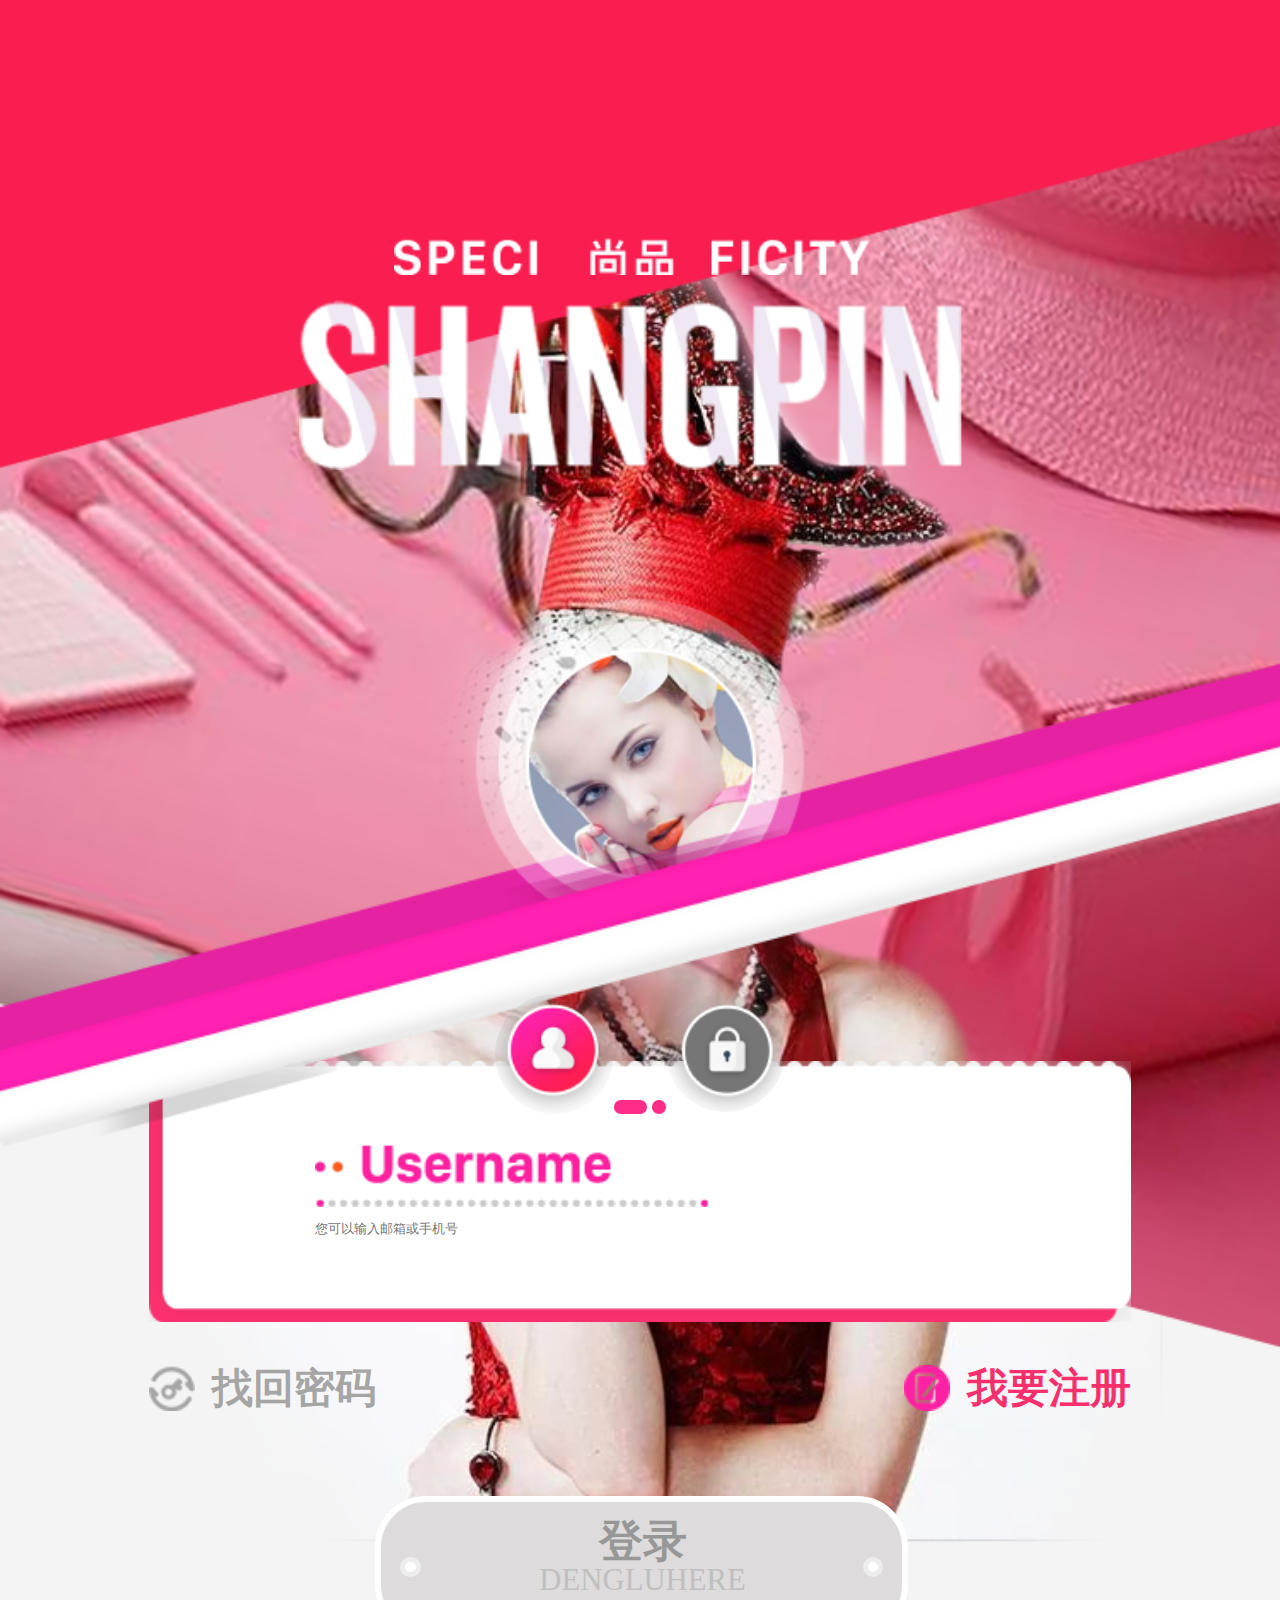
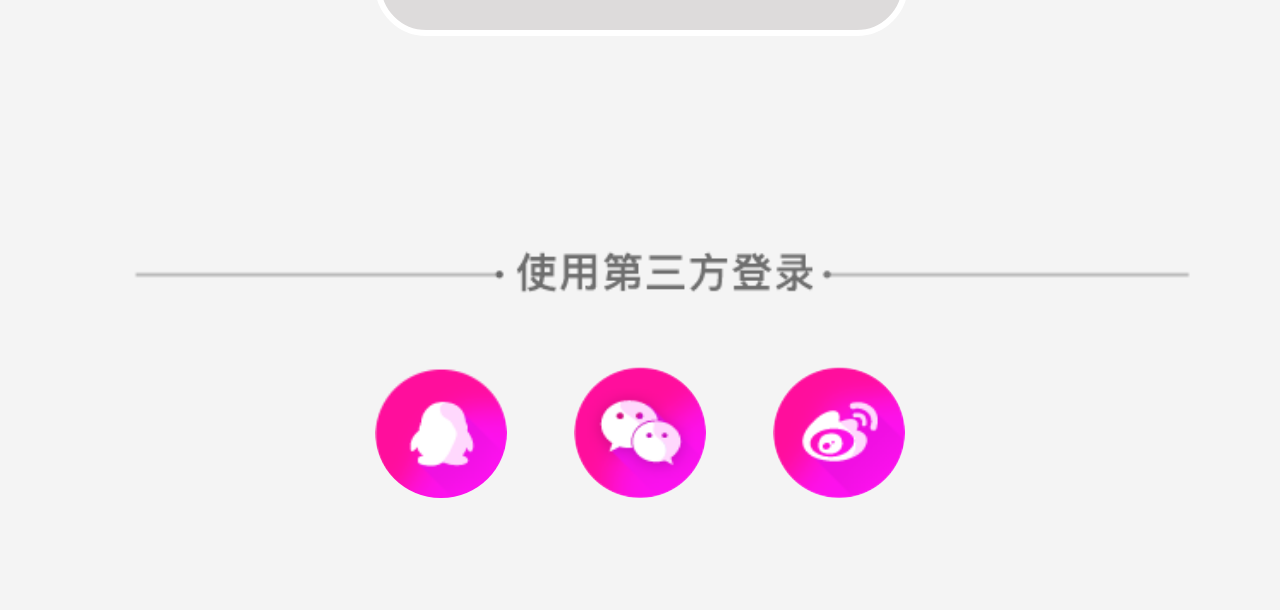
==== yj-login.html @ e89d0b94 "xzz" ====
<!DOCTYPE html>
<html lang="en">
<head>
	<meta charset="UTF-8">
	<title>Document</title>
	<meta name="viewport" content="width=device-width,initial-scale=1,minimum-scale=1,maximum-scale=1,user-scalable=no">
	<link rel="stylesheet" href="css/base.css">
	<link rel="stylesheet" href="css/yj-login.css">
	<script src="js/rem.js"></script>
</head>
<body>
	<div class="box">
		<div class="shop1"></div>
		<div class="shop"></div>
		<div class="login">
			<div class="user">
				<div class="xuan">
					<div class="xuan1"></div>
					<div class="xuan2"></div>
				</div>
				<div class="usertitle"></div>
				<input type="text" class="input" placeholder="您可以输入邮箱或手机号">
				<input type="password" class="password" placeholder="您可以输入密码">
			</div>
			<div class="zc">
				<div class="zc1">
					<span></span>
					<span>找回密码</span>
				</div>
				<div class="zc2">
					<span></span>
					<span>我要注册</span>

				</div>
			</div>
		</div>
		<div class="tiao"></div>
		<div class="user1"></div>
		<div class="pass"></div>
		<div class="message">
			<div class="message1"></div>
			<span>您填写的用户名有误</span>
		</div>
		<div class="loginn">
			<span></span>
			<span>
				<p>登录</p>
				<p>DENGLUHERE</p>
			</span>
			<span></span>
		</div>
		<div class="san">
			<span></span>
			<span></span>
			<span></span>
		</div>

	</div>
</body>
</html>
---- css/base.css ----
﻿* {
  margin: 0;
  padding: 0;
	border:0;
outline:none;
  box-sizing: border-box;
  list-style: none;
  transition: all 0.3s linear;
  -webkit-transition: all 0.3s linear;
  /* <!-- chrome/safari 浏览器 --> */
  -moz-transition: all 0.3s linear;
  /* <!-- 火狐浏览器 --> */
  -o-transition: all 0.3s linear;
  /* <!-- opear浏览器 --> */
}
a {
  color: #fff;
  text-decoration: none;
  /* 取消A标签的下划线 */
}
---- css/yj-login.css ----
body{
			background: #ee2856;
			width: 100%;
			height: 12.95rem;
		}
		.box{
			width: 100%;
			height: 100%;
			background: url('../img/yj-login-1_03_03.png'); 
			background-size: cover;
			background-position: center center;
			background-repeat: no-repeat;
			padding-top: 1px;
		}
		.shop{
			width: 4rem;
			height: 1rem;
			margin: 0 auto;
			background: url('../img/yj-login-2.png');
			background-size: cover;
			background-position: center center;
			background-repeat: no-repeat;
			margin-top: 0.13rem;
		}
		.shop1{
			width: 2.88rem;
			height: 0.26rem;
			background: url('../img/yj-login-3.png');
			background-size: 100%;
			background-position: center center;
			background-repeat: no-repeat;
			margin: 0 auto;
			margin-top: 1.36rem;
		}
		.tiao{
			width: 110%;
			height: 2.9rem;
			margin-left: -0.5rem;
			background: url('../img/yj-login-5.png');
			background-size: 100%;
			background-position: center center;
			background-repeat: no-repeat;
			margin-top: -5.8rem;
		}
		.login{
			width: 100%;
			height: 3.87rem;
			
			margin-top: 3rem;
			padding-top: 0.01rem;
		}
		.user{
			width: 5.75rem;
			height: 1.53rem;
			background: url('../img/yj-login-7.png');
			background-size: 100%;
			background-position: center center;
			background-repeat: no-repeat;
			margin: 0 auto;
			margin-top: 0.45rem;
			padding-top: 0.01rem;
		}
		.user1,.pass{
			width: 0.7rem;
			height: 0.7rem;
			background: pink;
			margin-left: 2.9rem;
			border-radius: 50%;
			/* float: left; */
		}
		.pass{
			float: right;
			margin-right: 2.9rem;
			background: url('../img/yj-login-pass.png');
			background-size: 100%;
			background-position: center center;
			background-repeat: no-repeat;
			margin-top: -2.45rem;
		}
		.user1{
			background: url('../img/yj-login-user.png');
			background-size: 100%;
			background-position: center center;
			background-repeat: no-repeat;
			margin-top: -0.9rem;
		}
		.xuan{
			width: 0.3rem;
			height: 0.08rem;
			margin: 0 auto;
			
			margin-top: 0.22rem;
		}
		.xuan1{
			width: 0.19rem;
			height: 100%;
			border-radius: 0.04rem;
			background:#ff2c8a;
			float: left;
		}
		.xuan2{
			width: 0.08rem;
			height: 100%;
			border-radius: 0.04rem;
			background:#ff2c8a;
			float: right;
		}
		.usertitle{
			width: 2.32rem;
			height: 0.53rem;
			background: url('../img/yj-login-username.png');
			background-size: 100%;
			background-position: center center;
			background-repeat: no-repeat;
			margin-top: 0.1rem;
			margin-left: 0.97rem;
		}
		.input,.password{
			float: left;
			margin-left: 0.97rem;
			border: none;
			outline: none;
		}
		.password{
			display: none;
		}
		.zc{
			width: 5.75rem;
			height: 0.27rem;
			margin: 0 auto;
	
			margin-top: 0.25rem;
		}
		.zc1,.zc2{
			width: 50%;
			height: 100%;
			float: left;
			font-size: 0.24rem;
			color: #a5a5a5;
			line-height: 0.27rem;
			font-weight: bold;
		}
		.zc2{
			float: right;
			color: #f72f6c;
			text-align: right;
			line-height: 0.27rem;
		}
		.zc1 span:nth-child(1){
			display: inline-block;
			width: 0.27rem;
			height: 100%;
			float: left;
			background: url('../img/yj-login-zhaohui.png');
			background-size: 100%;
			background-position: center center;
			background-repeat: no-repeat;
			margin-right: 0.1rem;
		}
		.zc2 span:nth-child(1){
			display: inline-block;
			width: 0.27rem;
			height: 100%;
			background: url('../img/yj-login-zhuce.png');
			background-size: 100%;
			background-position: center center;
			background-repeat: no-repeat;
			margin-right: 0.1rem;
		}
		.zc2 span:nth-child(2){
			float: right;
		}
		.loginn{
			width: 3.12rem;
			height: 0.82rem;
			border: 0.04rem solid #fff;
			border-radius: 0.3rem;
			/* background: -webkit-linear-gradient(left,#ff21aa,#f91f49); */
			background: -webkit-linear-gradient(left,#dddbdb,#dddbdb);
			box-shadow: 0,0,10px,10px,#666;
			margin-top: 0.5rem;
			margin-left: 2.2rem;
			float: left;
		}
		.loginn span:nth-child(1),.loginn span:nth-child(3){
			display: inline-block;
			width: 0.12rem;
			height: 0.12rem;
			border-radius: 50%;
			background:#fff;
			border: 0.03rem solid #eeeded;
		}
		.loginn span:nth-child(1){
			float: left;
			margin-top: 0.32rem;
			margin-left: 0.11rem;
		}
		.loginn span:nth-child(3){
			float: right;
			margin-top: 0.32rem;
			margin-right: 0.11rem;
		}
		.loginn span:nth-child(2){
			display: inline-block;
			width: 1.7rem;
			height: 0.46rem;
		
			float: left;
			margin-top: 0.1rem;
			margin-left:0.45rem;
		}
		.loginn span:nth-child(2) p:nth-child(1){
			font-size: 0.26rem;
			text-align: center;
			line-height: 0.26rem;
			color: #979798;
			font-weight: bold;
		}
		.loginn span:nth-child(2) p:nth-child(2){
			font-size: 0.18rem;
			font-weight: normal;
			color: #c0bfbf;
			text-align: center;
		}
		.san{
			width: 3.1rem;
			height: 0.77rem;
			
			margin: 0 auto;
			margin-top: 5rem;
			line-height: 0.77rem;
			display: flex;
			justify-content: space-between;
		}
		.san span{
			/* display: inline-block; */
			width: 0.77rem;
			height: 100%;
		
			border-radius: 50%;
			
		}
		.san span:nth-child(1){
			background: url('../img/yj-login-qq.png');
			background-size: 100%;
			background-position: center center;
			background-repeat: no-repeat;
		}
		.san span:nth-child(2){
			background: url('../img/yj-login-weixin.png');
			background-size: 100%;
			background-position: center center;
			background-repeat: no-repeat;
		}
		.san span:nth-child(3){
			background: url('../img/yj-login-weibo.png');
			background-size: 100%;
			background-position: center center;
			background-repeat: no-repeat;
		}
		.message{
			width: 3.72rem;
			height: 0.54rem;
			background: #272e39;
			margin: 0 auto;
			margin-top: 0.95rem;
			border-radius: 0.54rem;
			line-height: 0.54rem;
			display: none;
		}
		.message1{

			width: 0.39rem;
			height: 0.39rem;
			background: url('../img/yj-login-error.png');
			background-size: 100%;
			background-position: center center;
			background-repeat: no-repeat;
			float: left;
			margin-top: -0.45rem;
			border-radius: 50%;
			margin-left: 0.1rem;
		}
		.message span{
			
			font-size: 0.22rem;
			color: #fd213a;
			font-weight: bold;
			float: left;
			margin-top: -0.8rem;
			margin-left: 0.6rem;
		}
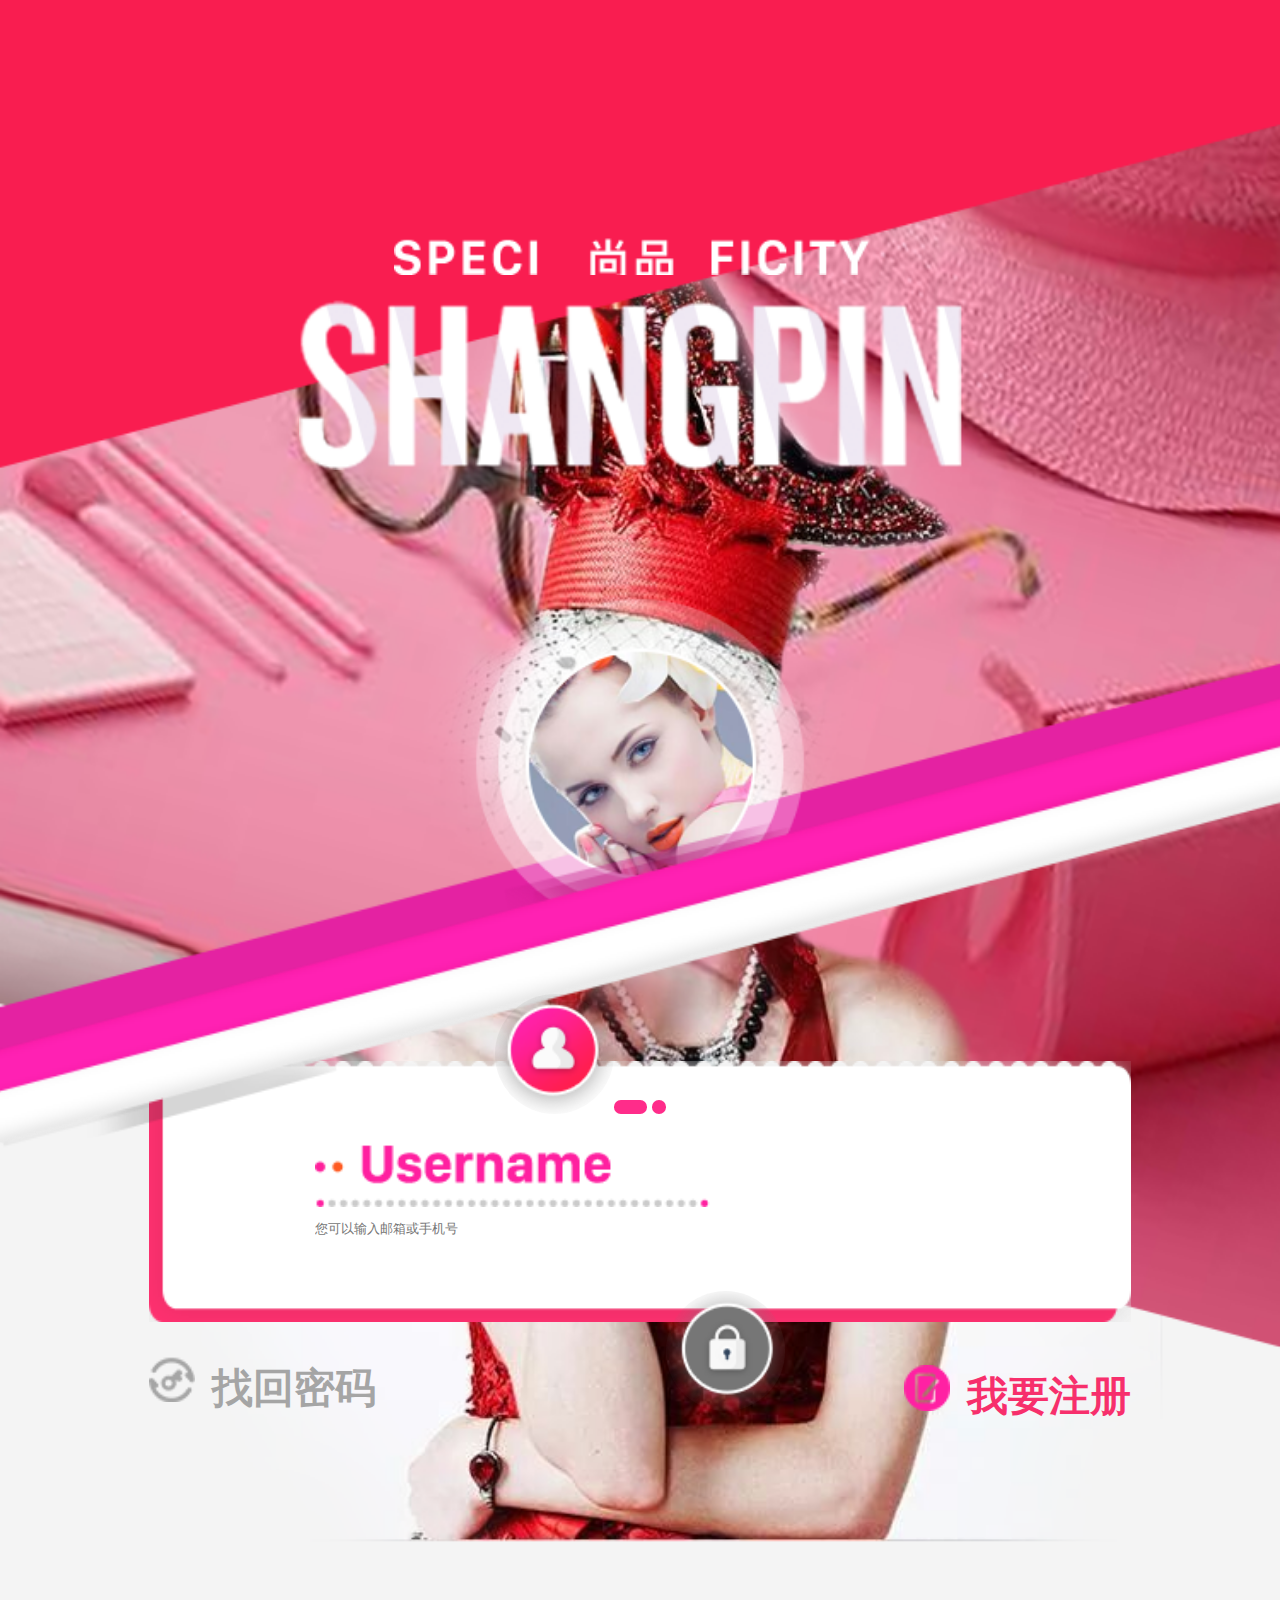
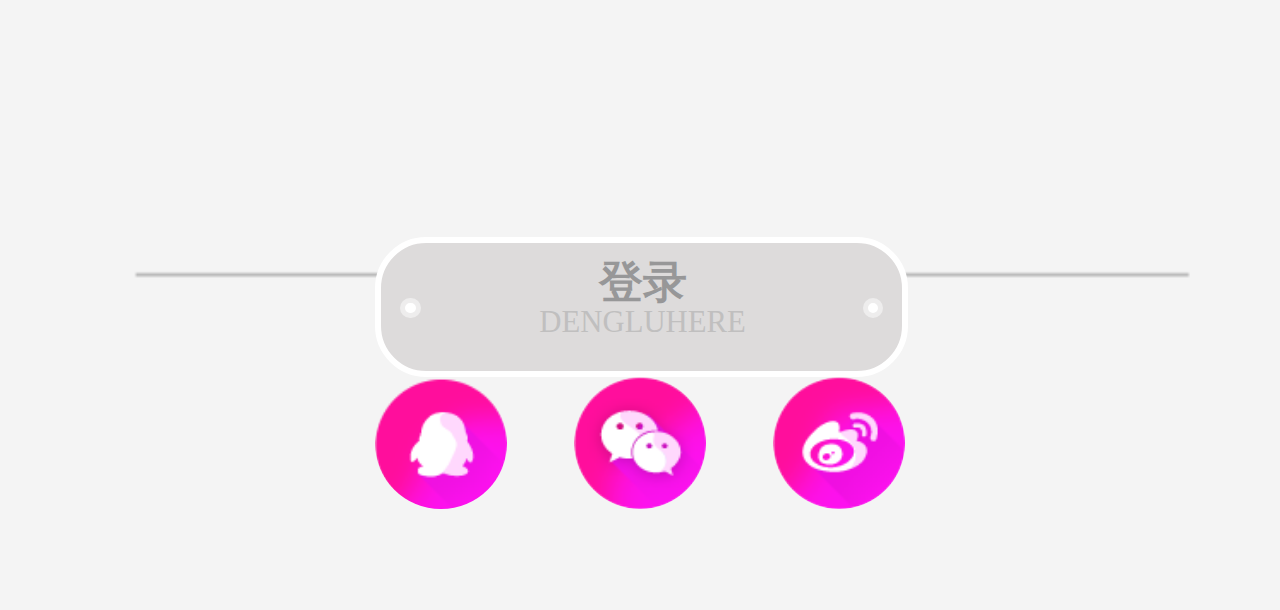
==== commit b1bb18bc: "yy" ====
--- a/yj-login.html
+++ b/yj-login.html
@@ -7,6 +7,9 @@
 	<link rel="stylesheet" href="css/base.css">
 	<link rel="stylesheet" href="css/yj-login.css">
 	<script src="js/rem.js"></script>
+	<script src="js/jQuery.js"></script>
+	<script src="js/jquery.validate.js"></script>
+		<script src="js/messages_zh.js"></script>
 </head>
 <body>
 	<div class="box">
@@ -57,4 +60,18 @@
 
 	</div>
 </body>
+<script type="text/javascript">
+	$(".pass").click(function(){
+		$(".usertitle").css("background-image","url('img/yj-login-userpass.png')");
+		$(".input").hide();
+		$(".password").show();
+		$(this).css("background-image","url('img/yj-login-pass1.png')");
+	})
+	$(".user1").click(function(){
+		$(".usertitle").css("background-image","url('img/yj-login-username.png')");
+		$(".input").show();
+		$(".password").hide();
+	})
+	
+</script>
 </html>--- a/css/yj-login.css
+++ b/css/yj-login.css
@@ -2,6 +2,7 @@
 			background: #ee2856;
 			width: 100%;
 			height: 12.95rem;
+			overflow: hidden;
 		}
 		.box{
 			width: 100%;
@@ -11,6 +12,7 @@
 			background-position: center center;
 			background-repeat: no-repeat;
 			padding-top: 1px;
+			overflow: hidden;
 		}
 		.shop{
 			width: 4rem;
@@ -75,7 +77,7 @@
 			background-size: 100%;
 			background-position: center center;
 			background-repeat: no-repeat;
-			margin-top: -2.45rem;
+			margin-top: -0.7rem;
 		}
 		.user1{
 			background: url('../img/yj-login-user.png');
@@ -109,6 +111,7 @@
 			width: 2.32rem;
 			height: 0.53rem;
 			background: url('../img/yj-login-username.png');
+			/* background: url('../img/yj-login-userpass.png'); */
 			background-size: 100%;
 			background-position: center center;
 			background-repeat: no-repeat;
@@ -156,6 +159,7 @@
 			background-position: center center;
 			background-repeat: no-repeat;
 			margin-right: 0.1rem;
+			margin-top: -0.05rem;
 		}
 		.zc2 span:nth-child(1){
 			display: inline-block;
@@ -169,6 +173,7 @@
 		}
 		.zc2 span:nth-child(2){
 			float: right;
+			margin-top: 0.05rem;
 		}
 		.loginn{
 			width: 3.12rem;
@@ -178,7 +183,7 @@
 			/* background: -webkit-linear-gradient(left,#ff21aa,#f91f49); */
 			background: -webkit-linear-gradient(left,#dddbdb,#dddbdb);
 			box-shadow: 0,0,10px,10px,#666;
-			margin-top: 0.5rem;
+			margin-top: 2.5rem;
 			margin-left: 2.2rem;
 			float: left;
 		}
